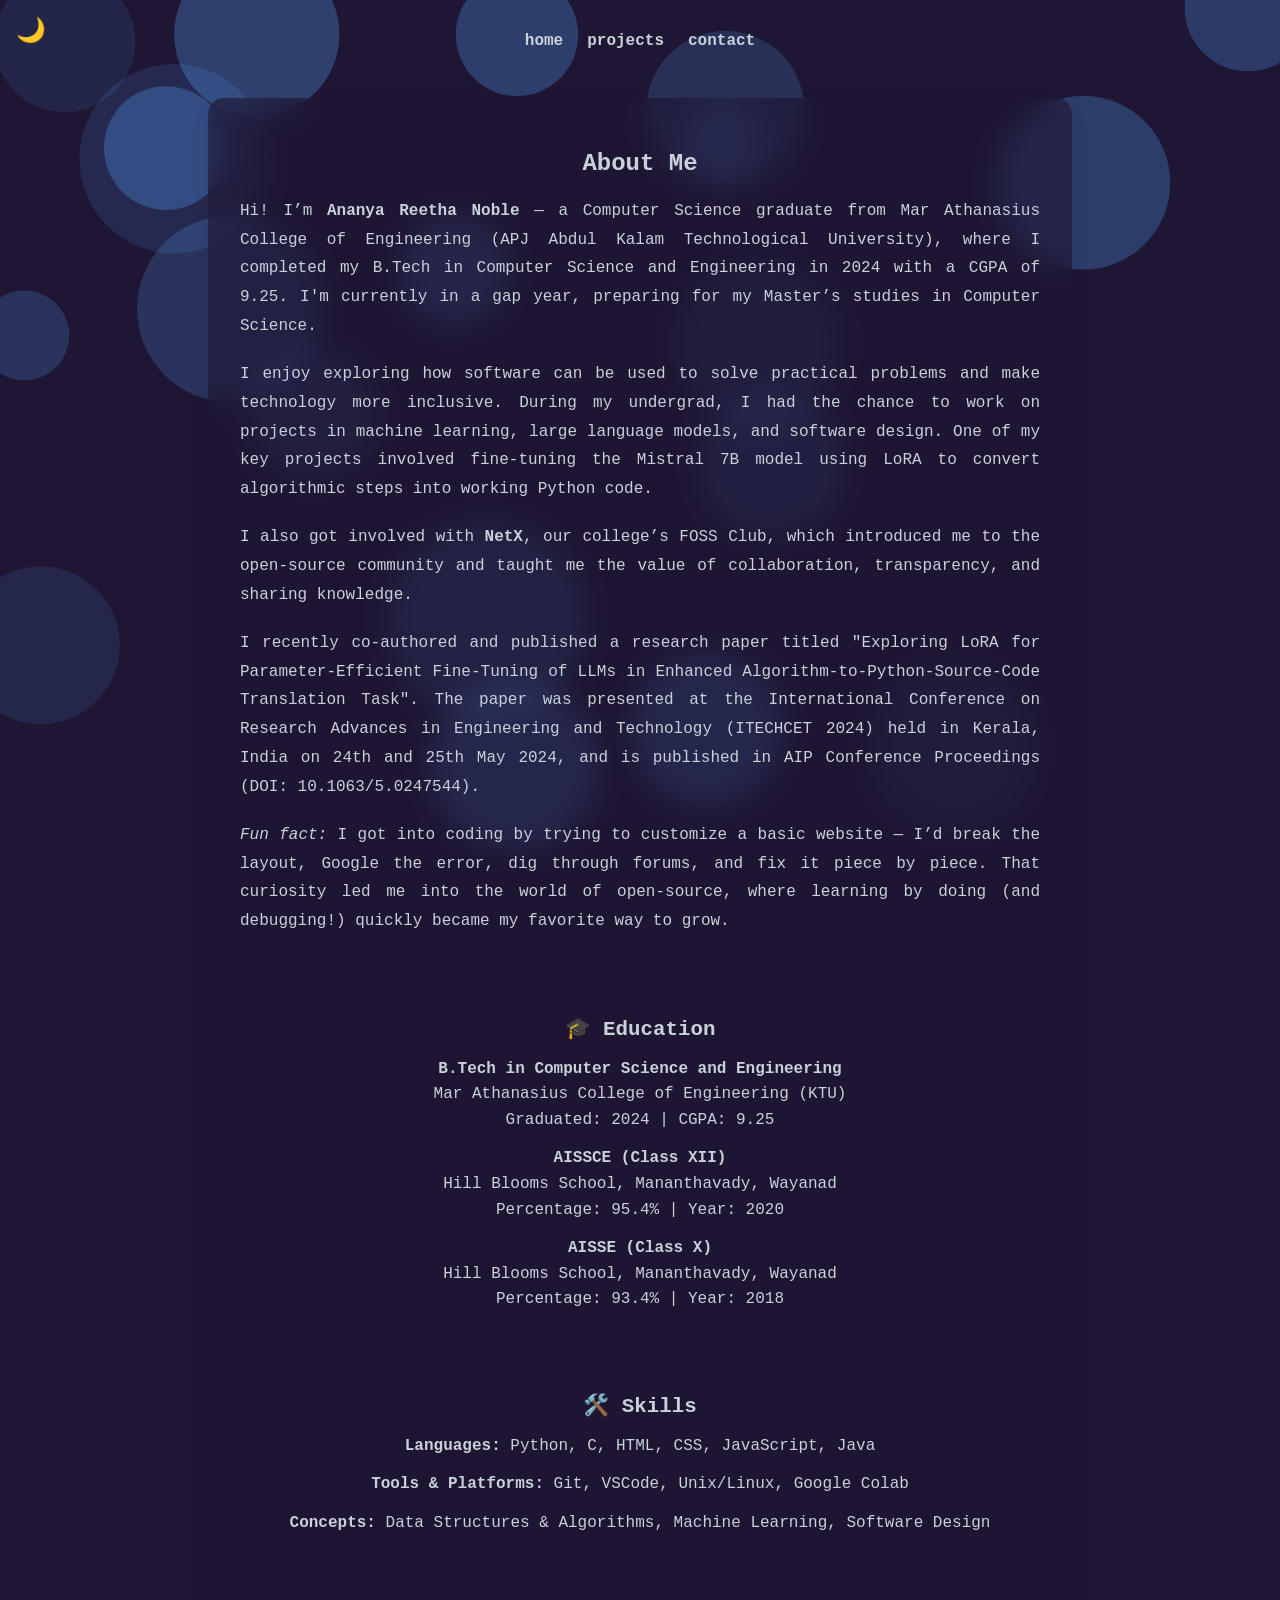
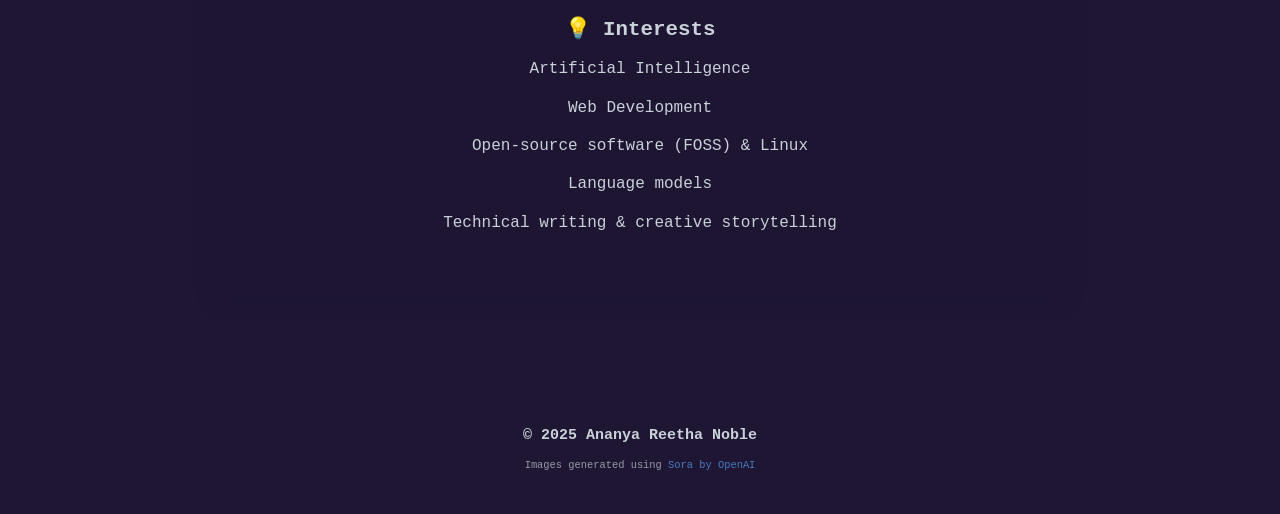
==== pages/about.html @ 3a2853dc "New Portfolio" ====
<!DOCTYPE html>
<html lang="en">
<head>
  <meta charset="UTF-8" />
  <meta name="viewport" content="width=device-width, initial-scale=1.0"/>
  <title>About | Ananya Reetha Noble</title>
  <link rel="stylesheet" href="../styles.css" />
</head>
<body>
  <div id="theme-toggle">🌞</div>
  <div class="page-wrapper">
    <main>
      <canvas id="blobs-canvas"></canvas>

      <nav class="nav-icons">
        <a href="../index.html">home</a>
        <a href="projects.html">projects</a>
        <a href="contact.html">contact</a>
      </nav>

      <section id="about" class="section card">
        <h2>About Me</h2>
        <p>Hi! I’m <strong>Ananya Reetha Noble</strong> — a Computer Science graduate from Mar Athanasius College of Engineering (APJ Abdul Kalam Technological University), where I completed my B.Tech in Computer Science and Engineering in 2024 with a CGPA of 9.25. I'm currently in a gap year, preparing for my Master’s studies in Computer Science.</p>

        <p>I enjoy exploring how software can be used to solve practical problems and make technology more inclusive. During my undergrad, I had the chance to work on projects in machine learning, large language models, and software design. One of my key projects involved fine-tuning the Mistral 7B model using LoRA to convert algorithmic steps into working Python code.</p>

        <p>I also got involved with <strong>NetX</strong>, our college’s FOSS Club, which introduced me to the open-source community and taught me the value of collaboration, transparency, and sharing knowledge.</p>

        <p>I recently co-authored and published a research paper titled "Exploring LoRA for Parameter-Efficient Fine-Tuning of LLMs in Enhanced Algorithm-to-Python-Source-Code Translation Task". The paper was presented at the International Conference on Research Advances in Engineering and Technology (ITECHCET 2024) held in Kerala, India on 24th and 25th May 2024, and is published in AIP Conference Proceedings (DOI: 10.1063/5.0247544).</p>
        <p><em>Fun fact:</em> I got into coding by trying to customize a basic website — I’d break the layout, Google the error, dig through forums, and fix it piece by piece. That curiosity led me into the world of open-source, where learning by doing (and debugging!) quickly became my favorite way to grow.</p>

        <h3>🎓 Education</h3>
        <ul>
          <li><strong>B.Tech in Computer Science and Engineering</strong><br>
          Mar Athanasius College of Engineering (KTU)<br>
          Graduated: 2024 | CGPA: 9.25</li>

          <li><strong>AISSCE (Class XII)</strong><br>
          Hill Blooms School, Mananthavady, Wayanad<br>
          Percentage: 95.4% | Year: 2020</li>

          <li><strong>AISSE (Class X)</strong><br>
          Hill Blooms School, Mananthavady, Wayanad<br>
          Percentage: 93.4% | Year: 2018</li>
        </ul>

        <h3>🛠️ Skills</h3>
        <ul>
          <li><strong>Languages:</strong> Python, C, HTML, CSS, JavaScript, Java</li>
          <li><strong>Tools & Platforms:</strong> Git, VSCode, Unix/Linux, Google Colab</li>
          <li><strong>Concepts:</strong> Data Structures & Algorithms, Machine Learning, Software Design</li>
        </ul>

        <h3>💡 Interests</h3>
        <ul>
          <li>Artificial Intelligence</li>
          <li>Web Development</li>
          <li>Open-source software (FOSS) & Linux</li>
          <li>Language models</li>
          <li>Technical writing & creative storytelling</li>
        </ul>

      </section>
    </main>

    <footer>
      <p>&copy; 2025 Ananya Reetha Noble</p>
      <p class="sora-note">Images generated using <a href="https://openai.com/sora" target="_blank">Sora by OpenAI</a></p>
    </footer>
  </div>
  <script src="../script.js"></script>
  <script src="../blobs.js"></script>
</body>
</html>
---- styles.css ----
body {
  margin: 0;
  font-family: 'Fira Mono', monospace;
  background-color: var(--bg);
  color: var(--text);
  transition: background-color 0.3s, color 0.3s;
}

:root {
  --bg: #fef9f0;
  --text: #282a36;
  --highlight: #78335d;
  --nav-bg:#fef9f0;
}

body.dark {
  --bg: #1e1633;
  --text: #c9d1d9;
  --highlight: #58a6ff;
  --nav-bg: #1e1633;
}

#theme-toggle {
  position: fixed;
  top: 1rem;
  left: 1rem;
  cursor: pointer;
  font-size: 1.5rem;
}

main {
  text-align: center;
  padding: 1rem;
}

.section {
  padding: 4rem 1rem;
  max-width: 800px;
  margin: 0 auto;
}

h1 .highlight {
  color: var(--highlight);
}

nav.nav-icons {
  display: flex;
  justify-content: center;
  gap: 1.5rem;
  padding: 1rem;
  background-color: transparent;
  backdrop-filter: none;
}


nav a {
  text-decoration: none;
  color: var(--text);
  font-weight: bold;
}

#hero {
  background-image: url('images/hero-light.png');
  background-size: contain;
  background-repeat: no-repeat;
  background-position: right center;
  background-color: transparent;
  backdrop-filter: none;
  color: var(--text);
  padding: 6rem 2rem;
  display: flex;
  align-items: flex-start;
  justify-content: flex-start;
  min-height: 60vh;
  text-align: left;
  padding-top: 8rem;
}


#hero {
  display: flex;
  align-items: flex-start; /* top */
  justify-content: flex-start;
}

body.dark #hero {
  background-image: url('images/hero-dark.png');
  background-color: transparent;
  backdrop-filter: none;
}


footer {
  padding: 2rem;
  text-align: center;
  background-color: var(--nav-bg);
  margin-top: 2rem;
  font-size: 15px;
  font-weight: bold;
}

.socials {
  display: flex;
  justify-content: center;
  align-items: center;
  gap: 1.5rem;
  margin-bottom: 0rem;
  flex-wrap: nowrap;
}

.socials a {
  display: inline-block;
}


@media (max-width: 768px) {
  #hero {
    flex-direction: column;
    background-position: center bottom;
    background-size: cover;
    text-align: center;
    justify-content: center;
  }

  nav.nav-icons {
    flex-wrap: wrap;
    gap: 1rem;
  }

  .section {
    padding: 2rem 0rem;
  }
}

.typewriter {
  overflow: hidden;
  white-space: nowrap;
  border-right: 2px solid var(--text);
  width: 0;
  animation: typing 3s steps(20, end) forwards, blink 0.6s step-end infinite;
}

@keyframes typing {
  from { width: 0 }
  to { width: 15ch } /* Adjust based on text length */
}

@keyframes blink {
  50% { border-color: transparent; }
}

#blobs-canvas {
  position: fixed;
  top: 0;
  left: 0;
  width: 100vw;
  height: 100vh;
  pointer-events: none;
  z-index: -1;
}

footer .sora-note {
  font-size: 0.65rem;
  color: var(--text);
  opacity: 0.7;
  font-weight: lighter;
}

footer .sora-note a {
  color: var(--highlight);
  text-decoration: none;
}

#logo {
  height: 40px;              /* adjust based on your layout */
  width: auto;
  display: block;
  margin: 1rem auto;         /* center horizontally */
  filter: drop-shadow(0 2px 4px rgba(0, 0, 0, 0.2)); /* subtle shadow */
  transition: transform 0.3s ease;
  cursor: pointer;
}

/* Optional: scale on hover */
#logo:hover {
  transform: scale(1.05);
}

/* Dark mode adjustments (if needed) */
body.dark #logo {
  filter: brightness(0.9) drop-shadow(0 2px 4px rgba(255, 255, 255, 0.1));
}

.card {
  background: rgba(255, 255, 255, 0.6);
  backdrop-filter: blur(12px);
  border-radius: 16px;
  padding: 2rem;
  margin: 2rem auto;
  box-shadow: 0 8px 20px rgba(0, 0, 0, 0.05);
  max-width: 800px;
  transition: background 0.3s ease;
}

body.dark .card {
  background: rgba(30, 22, 51, 0.6);
}

/* Make the body take full height */
html, body {
  height: 100%;
  margin: 0;
  padding: 0;
}

/* Flex layout for the whole page */
.page-wrapper {
  display: flex;
  flex-direction: column;
  min-height: 100vh;
}

/* Make main expand to fill space */
main {
  flex: 1;
}

form {
  display: flex;
  flex-direction: column;
  gap: 1rem;
  max-width: 500px;
  margin: 2rem auto;
}

input, textarea {
  padding: 0.75rem;
  border: 1px solid #ccc;
  border-radius: 0.5rem;
  font-family: inherit;
  background: var(--bg);
  color: var(--text);
}

button {
  padding: 0.75rem;
  background-color: var(--highlight);
  color: white;
  border: none;
  border-radius: 0.5rem;
  cursor: pointer;
  font-weight: bold;
}

button:hover {
  background-color: #622c4f;
}

#form-status {
  margin-top: 1rem;
  font-size: 0.95rem;
  padding: 0.75rem 1rem;
  border-radius: 12px;
  text-align: center;
  max-width: 400px;
  transition: opacity 0.3s ease, transform 0.3s ease;
}

#form-status.success {
  background-color: rgba(144, 238, 144, 0.2); /* light green */
  color: #2d6a4f;
  border: 1px solid #95d5b2;
}

#form-status.error {
  background-color: rgba(255, 204, 204, 0.2); /* light red */
  color: #9b2226;
  border: 1px solid #f08080;
}

.contact-list {
  list-style: none;              /* Remove bullets */
  padding: 0;
  margin: 2rem auto;
  max-width: 500px;
}

.contact-list li {
  margin-bottom: 1.2rem;         /* Space between items */
  font-size: 1.05rem;
}

.contact-list a {
  text-decoration: none;
  color: var(--text);
  font-weight: bold;
  transition: color 0.3s ease;
}

.contact-list a:hover {
  color: var(--highlight);
}

/* ABOUT SECTION CUSTOM STYLING */
#about p {
  text-align: justify;
  margin-bottom: 1.2em; /* Adds spacing between sentences/paragraphs */
  line-height: 1.8;
}

#about ul {
  list-style: none;
  padding-left: 0;
  margin-top: 0.5rem;
  margin-bottom: 2rem; /* More spacing after lists */
}

#about ul li {
  margin-bottom: 0.8em; /* Space between list items */
  text-align: center;
  line-height: 1.6;
}

#about h3 {
  font-size: clamp(1.3rem, 1.5vw, 1.6rem);
  margin-top: 5rem; /* Increased vertical spacing before each section */
  margin-bottom: 1rem;
  font-weight: 600;
  text-align: center;
}

.project-card {
  background: rgba(255, 255, 255, 0.8);
  border-radius: 16px;
  padding: 2rem;
  margin: 2rem auto;
  max-width: 750px;
  box-shadow: 0 6px 12px rgba(0, 0, 0, 0.05);
  transition: transform 0.3s ease, box-shadow 0.3s ease;
  text-align: left;
}

.project-card:hover {
  transform: translateY(-5px);
  box-shadow: 0 12px 24px rgba(0, 0, 0, 0.1);
}

body.dark .project-card {
  background: rgba(30, 22, 51, 0.7);
}

.project-card h3 {
  margin-top: 0;
  margin-bottom: 0.75rem;
}

.project-card p {
  margin: 0.5rem 0 1rem;
  line-height: 1.6;
}

.project-card ul {
  padding-left: 1.2rem;
  margin-bottom: 1rem;
  line-height: 1.6;
}

.project-card ul li {
  list-style: disc;
}

.project-card a {
  color: var(--highlight);
  text-decoration: none;
  font-weight: bold;
}

.project-card a:hover {
  text-decoration: underline;
}

#projects a {
  margin-right: 1rem; /* Adds space after each link */
}
#projects a:last-child {
  margin-right: 0; /* Prevent extra space after last link */
}
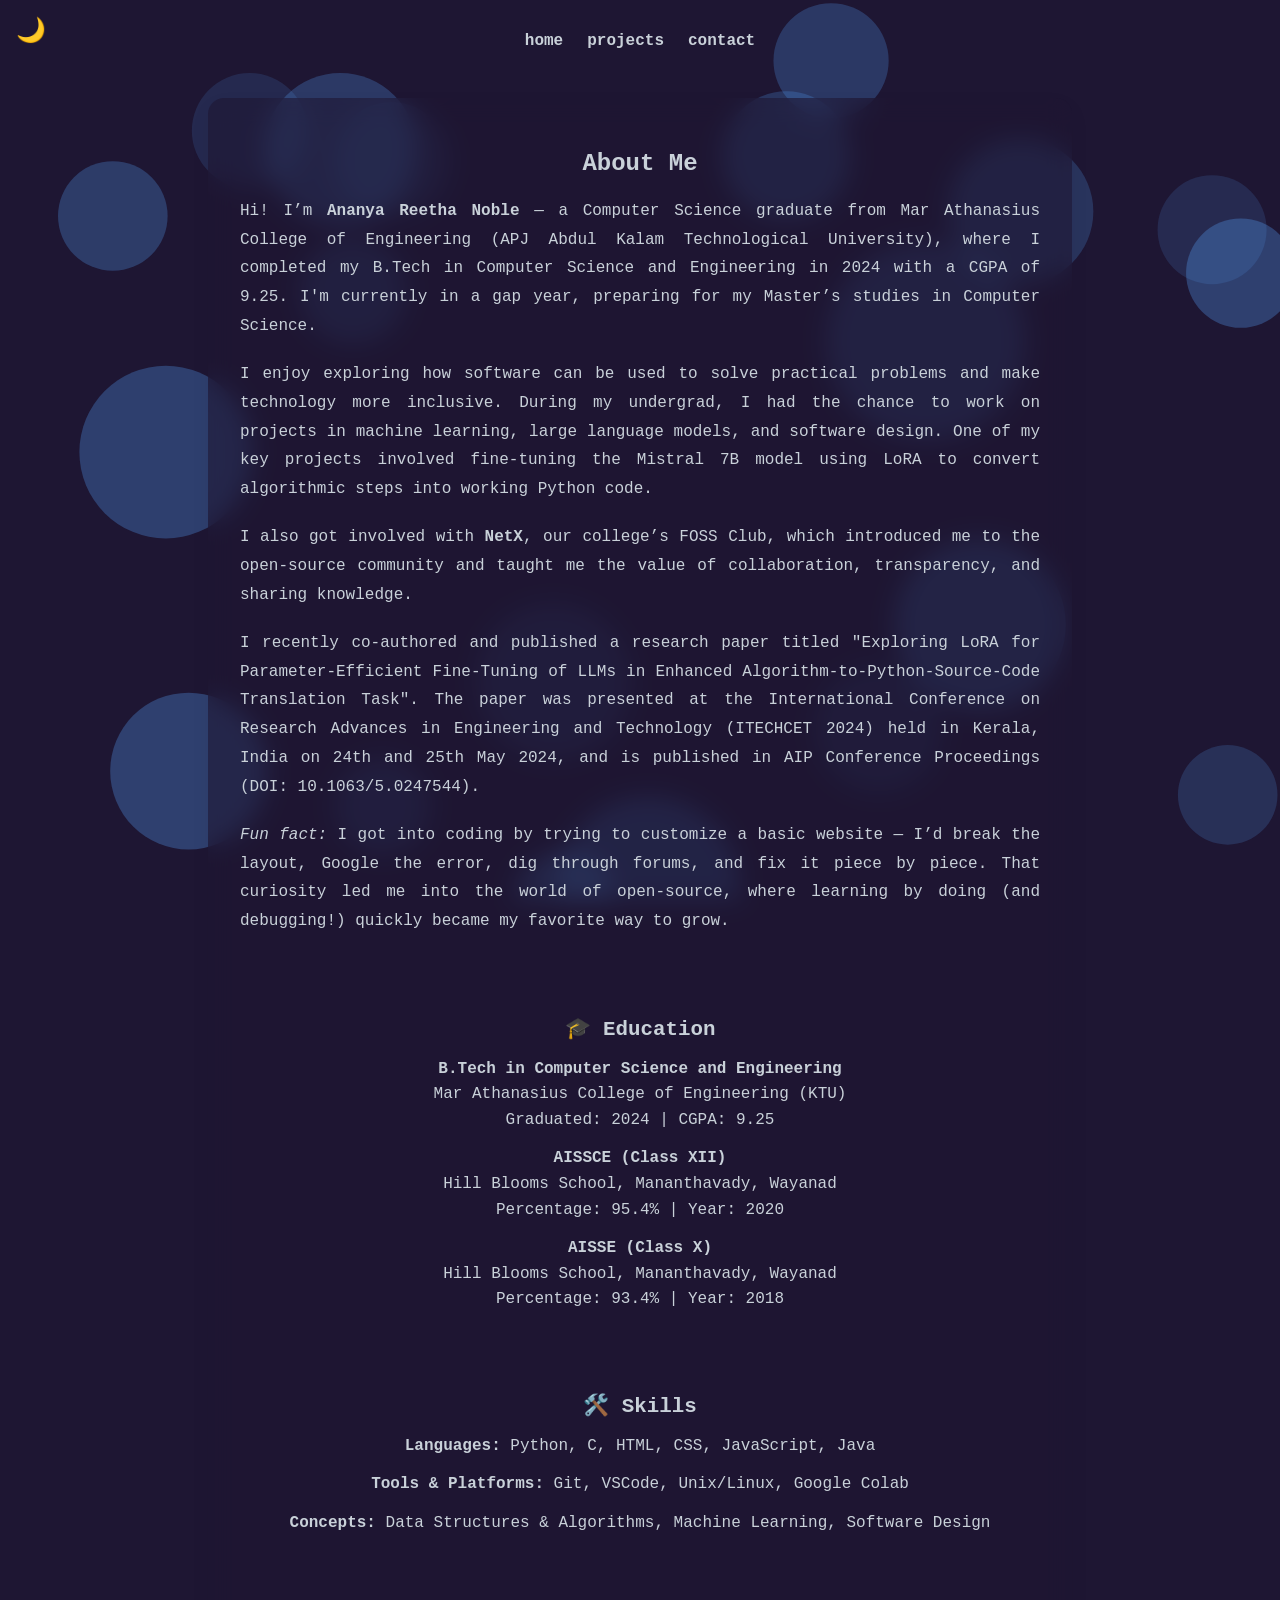
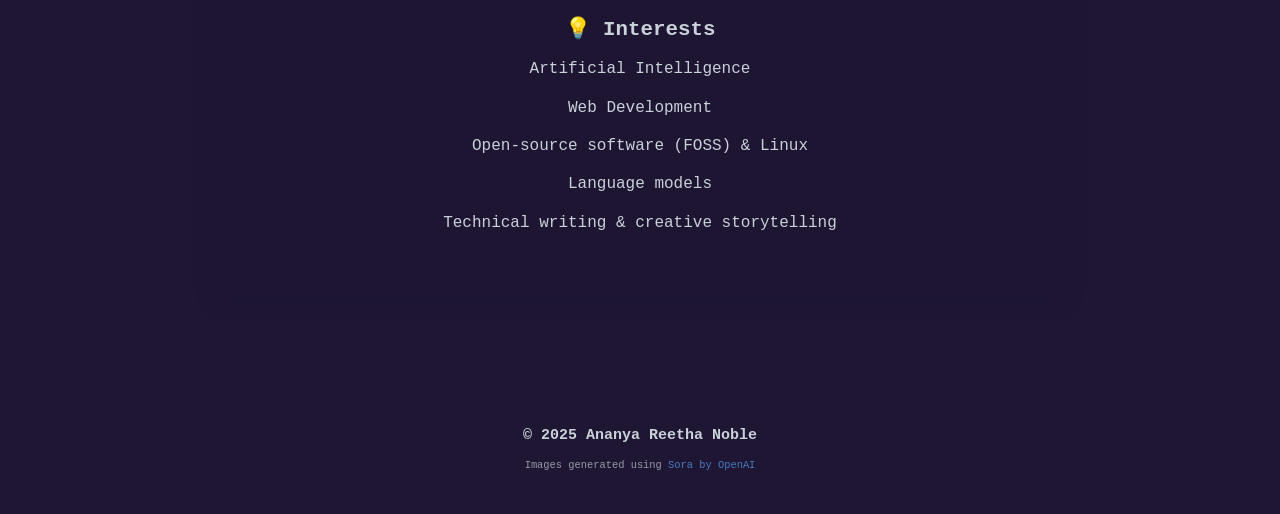
==== commit ca350ba0: "Added Icon to <head>" ====
--- a/pages/about.html
+++ b/pages/about.html
@@ -5,6 +5,7 @@
   <meta name="viewport" content="width=device-width, initial-scale=1.0"/>
   <title>About | Ananya Reetha Noble</title>
   <link rel="stylesheet" href="../styles.css" />
+  <link rel="icon" href="../images/icon.png" type="image/x-icon">
 </head>
 <body>
   <div id="theme-toggle">🌞</div>
--- a/styles.css
+++ b/styles.css
@@ -137,7 +137,7 @@
   white-space: nowrap;
   border-right: 2px solid var(--text);
   width: 0;
-  animation: typing 3s steps(20, end) forwards, blink 0.6s step-end infinite;
+  animation: typing 1.25s steps(20, end) forwards, blink 0.6s step-end infinite;
 }
 
 @keyframes typing {
@@ -384,4 +384,28 @@
 }
 #projects a:last-child {
   margin-right: 0; /* Prevent extra space after last link */
-}+}
+
+
+.resume-link {
+  margin-top: 2rem;
+  text-align: center;
+}
+
+.resume-button {
+  display: inline-block;
+  padding: 0.75rem 1.5rem;
+  background-color: var(--highlight);
+  color: white;
+  border: none;
+  border-radius: 0.5rem;
+  font-weight: bold;
+  text-decoration: none;
+  transition: background-color 0.3s ease, transform 0.2s ease;
+  font-size: 1rem;
+}
+
+.resume-button:hover {
+  background-color: #622c4f;
+  transform: scale(1.03);
+}
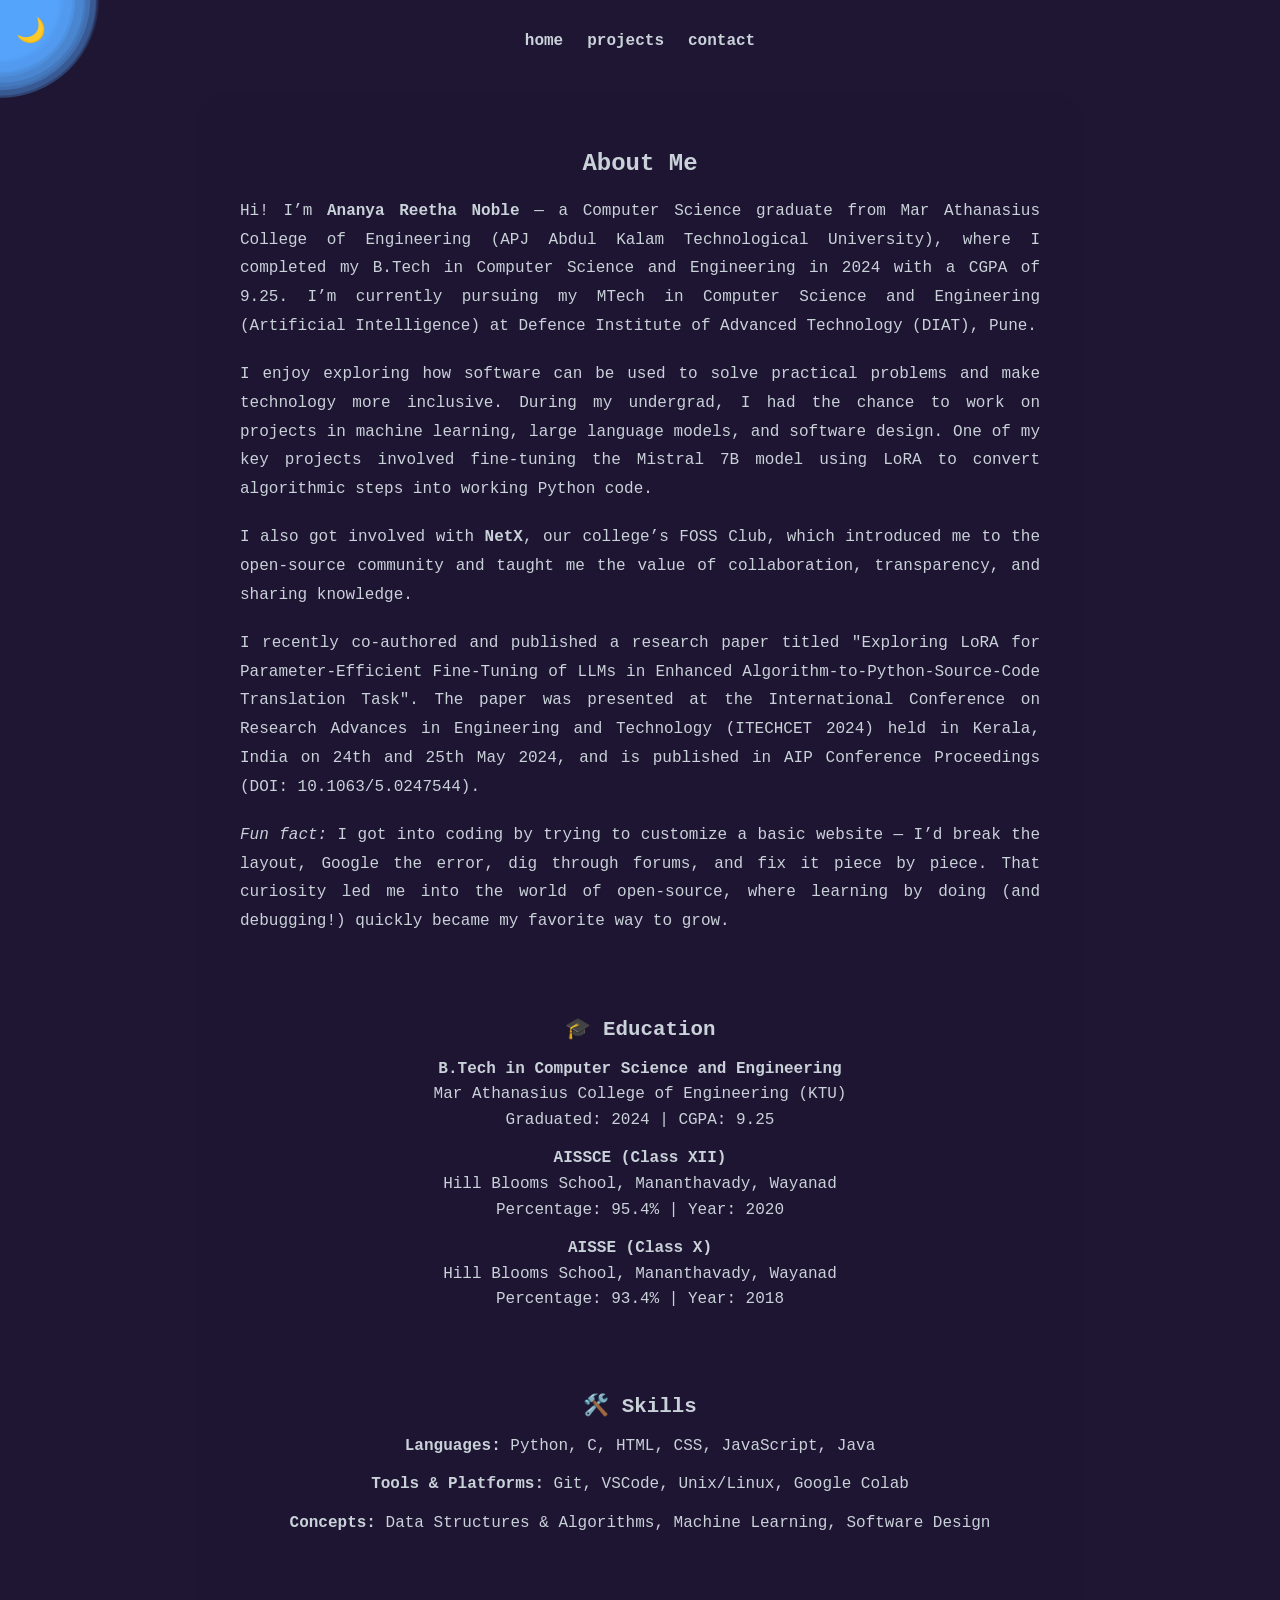
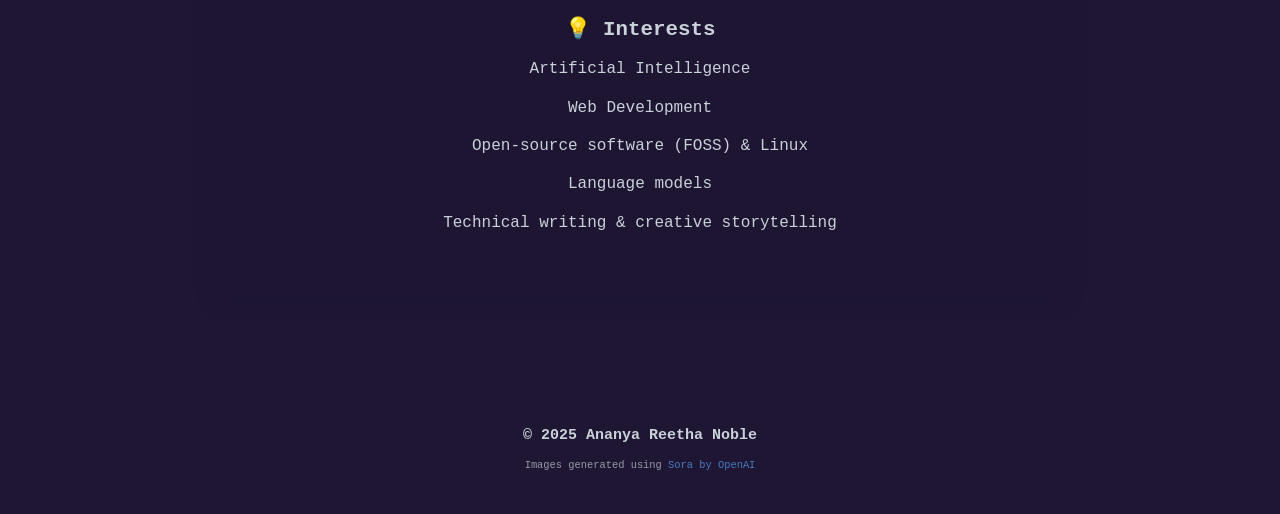
==== commit 617dbc36: "Update about.html (DIAT Info)" ====
--- a/pages/about.html
+++ b/pages/about.html
@@ -21,7 +21,7 @@
 
       <section id="about" class="section card">
         <h2>About Me</h2>
-        <p>Hi! I’m <strong>Ananya Reetha Noble</strong> — a Computer Science graduate from Mar Athanasius College of Engineering (APJ Abdul Kalam Technological University), where I completed my B.Tech in Computer Science and Engineering in 2024 with a CGPA of 9.25. I'm currently in a gap year, preparing for my Master’s studies in Computer Science.</p>
+        <p>Hi! I’m <strong>Ananya Reetha Noble</strong> — a Computer Science graduate from Mar Athanasius College of Engineering (APJ Abdul Kalam Technological University), where I completed my B.Tech in Computer Science and Engineering in 2024 with a CGPA of 9.25. I’m currently pursuing my MTech in Computer Science and Engineering (Artificial Intelligence) at Defence Institute of Advanced Technology (DIAT), Pune.</p>
 
         <p>I enjoy exploring how software can be used to solve practical problems and make technology more inclusive. During my undergrad, I had the chance to work on projects in machine learning, large language models, and software design. One of my key projects involved fine-tuning the Mistral 7B model using LoRA to convert algorithmic steps into working Python code.</p>
 
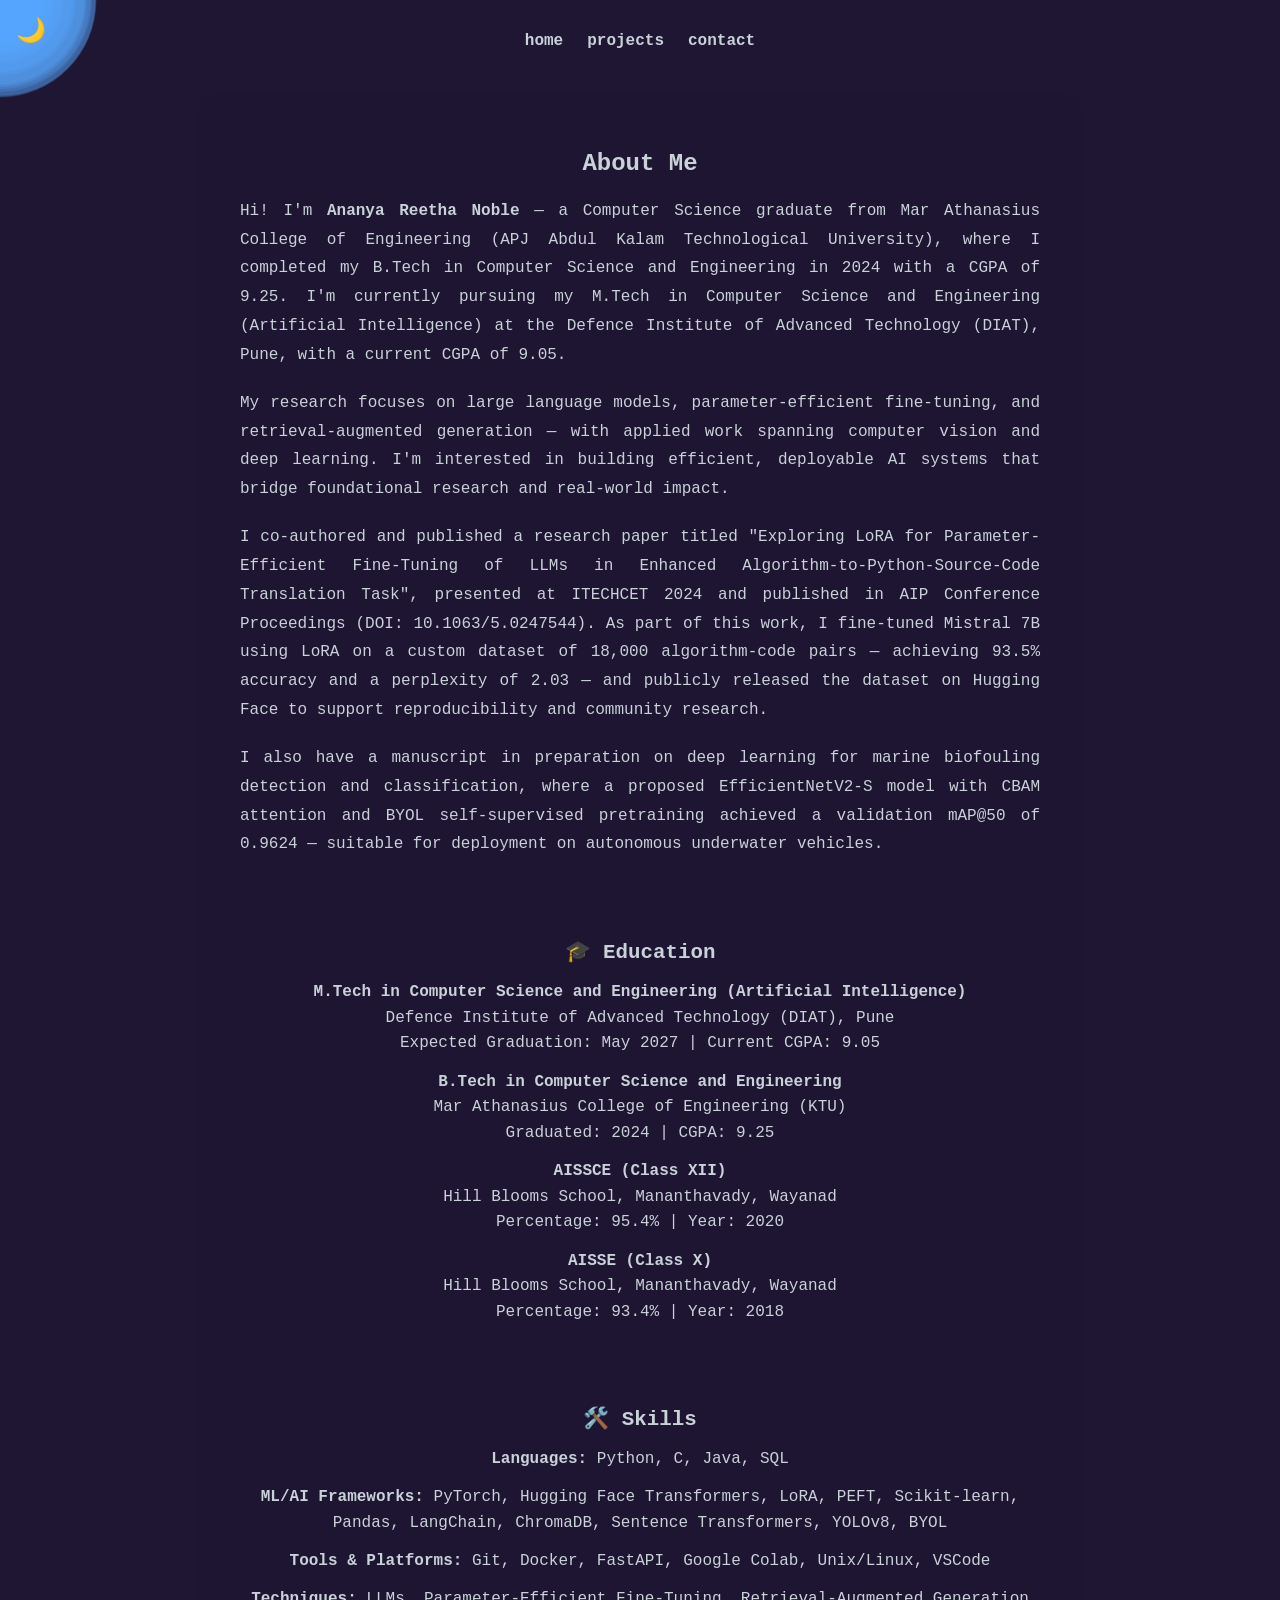
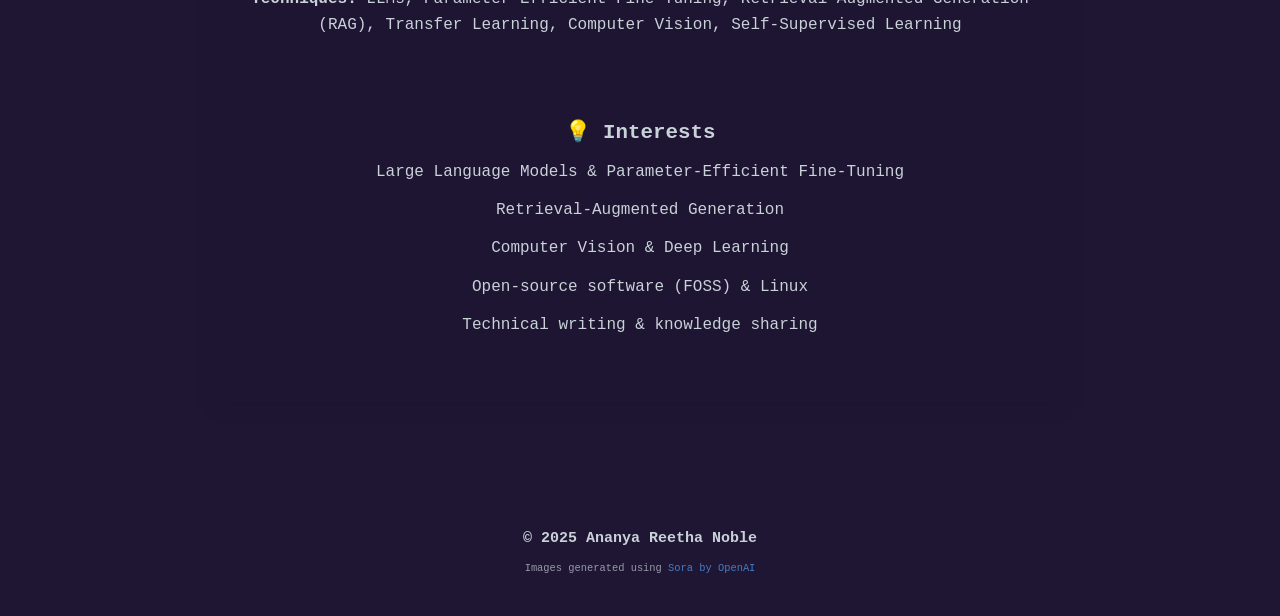
==== commit f5d8dfc7: "Resume, About, Projects pages update - March 4th 2026" ====
--- a/pages/about.html
+++ b/pages/about.html
@@ -21,17 +21,21 @@
 
       <section id="about" class="section card">
         <h2>About Me</h2>
-        <p>Hi! I’m <strong>Ananya Reetha Noble</strong> — a Computer Science graduate from Mar Athanasius College of Engineering (APJ Abdul Kalam Technological University), where I completed my B.Tech in Computer Science and Engineering in 2024 with a CGPA of 9.25. I’m currently pursuing my MTech in Computer Science and Engineering (Artificial Intelligence) at Defence Institute of Advanced Technology (DIAT), Pune.</p>
+        <p>Hi! I'm <strong>Ananya Reetha Noble</strong> — a Computer Science graduate from Mar Athanasius College of Engineering (APJ Abdul Kalam Technological University), where I completed my B.Tech in Computer Science and Engineering in 2024 with a CGPA of 9.25. I'm currently pursuing my M.Tech in Computer Science and Engineering (Artificial Intelligence) at the Defence Institute of Advanced Technology (DIAT), Pune, with a current CGPA of 9.05.</p>
 
-        <p>I enjoy exploring how software can be used to solve practical problems and make technology more inclusive. During my undergrad, I had the chance to work on projects in machine learning, large language models, and software design. One of my key projects involved fine-tuning the Mistral 7B model using LoRA to convert algorithmic steps into working Python code.</p>
+        <p>My research focuses on large language models, parameter-efficient fine-tuning, and retrieval-augmented generation — with applied work spanning computer vision and deep learning. I'm interested in building efficient, deployable AI systems that bridge foundational research and real-world impact.</p>
 
-        <p>I also got involved with <strong>NetX</strong>, our college’s FOSS Club, which introduced me to the open-source community and taught me the value of collaboration, transparency, and sharing knowledge.</p>
+        <p>I co-authored and published a research paper titled "Exploring LoRA for Parameter-Efficient Fine-Tuning of LLMs in Enhanced Algorithm-to-Python-Source-Code Translation Task", presented at ITECHCET 2024 and published in AIP Conference Proceedings (DOI: 10.1063/5.0247544). As part of this work, I fine-tuned Mistral 7B using LoRA on a custom dataset of 18,000 algorithm-code pairs — achieving 93.5% accuracy and a perplexity of 2.03 — and publicly released the dataset on Hugging Face to support reproducibility and community research.</p>
 
-        <p>I recently co-authored and published a research paper titled "Exploring LoRA for Parameter-Efficient Fine-Tuning of LLMs in Enhanced Algorithm-to-Python-Source-Code Translation Task". The paper was presented at the International Conference on Research Advances in Engineering and Technology (ITECHCET 2024) held in Kerala, India on 24th and 25th May 2024, and is published in AIP Conference Proceedings (DOI: 10.1063/5.0247544).</p>
-        <p><em>Fun fact:</em> I got into coding by trying to customize a basic website — I’d break the layout, Google the error, dig through forums, and fix it piece by piece. That curiosity led me into the world of open-source, where learning by doing (and debugging!) quickly became my favorite way to grow.</p>
+        <p>I also have a manuscript in preparation on deep learning for marine biofouling detection and classification, where a proposed EfficientNetV2-S model with CBAM attention and BYOL self-supervised pretraining achieved a validation mAP@50 of 0.9624 — suitable for deployment on autonomous underwater vehicles.</p>
+
 
         <h3>🎓 Education</h3>
         <ul>
+          <li><strong>M.Tech in Computer Science and Engineering (Artificial Intelligence)</strong><br>
+          Defence Institute of Advanced Technology (DIAT), Pune<br>
+          Expected Graduation: May 2027 | Current CGPA: 9.05</li>
+
           <li><strong>B.Tech in Computer Science and Engineering</strong><br>
           Mar Athanasius College of Engineering (KTU)<br>
           Graduated: 2024 | CGPA: 9.25</li>
@@ -47,18 +51,19 @@
 
         <h3>🛠️ Skills</h3>
         <ul>
-          <li><strong>Languages:</strong> Python, C, HTML, CSS, JavaScript, Java</li>
-          <li><strong>Tools & Platforms:</strong> Git, VSCode, Unix/Linux, Google Colab</li>
-          <li><strong>Concepts:</strong> Data Structures & Algorithms, Machine Learning, Software Design</li>
+          <li><strong>Languages:</strong> Python, C, Java, SQL</li>
+          <li><strong>ML/AI Frameworks:</strong> PyTorch, Hugging Face Transformers, LoRA, PEFT, Scikit-learn, Pandas, LangChain, ChromaDB, Sentence Transformers, YOLOv8, BYOL</li>
+          <li><strong>Tools & Platforms:</strong> Git, Docker, FastAPI, Google Colab, Unix/Linux, VSCode</li>
+          <li><strong>Techniques:</strong> LLMs, Parameter-Efficient Fine-Tuning, Retrieval-Augmented Generation (RAG), Transfer Learning, Computer Vision, Self-Supervised Learning</li>
         </ul>
 
         <h3>💡 Interests</h3>
         <ul>
-          <li>Artificial Intelligence</li>
-          <li>Web Development</li>
+          <li>Large Language Models & Parameter-Efficient Fine-Tuning</li>
+          <li>Retrieval-Augmented Generation</li>
+          <li>Computer Vision & Deep Learning</li>
           <li>Open-source software (FOSS) & Linux</li>
-          <li>Language models</li>
-          <li>Technical writing & creative storytelling</li>
+          <li>Technical writing & knowledge sharing</li>
         </ul>
 
       </section>
@@ -72,4 +77,4 @@
   <script src="../script.js"></script>
   <script src="../blobs.js"></script>
 </body>
-</html>
+</html>
